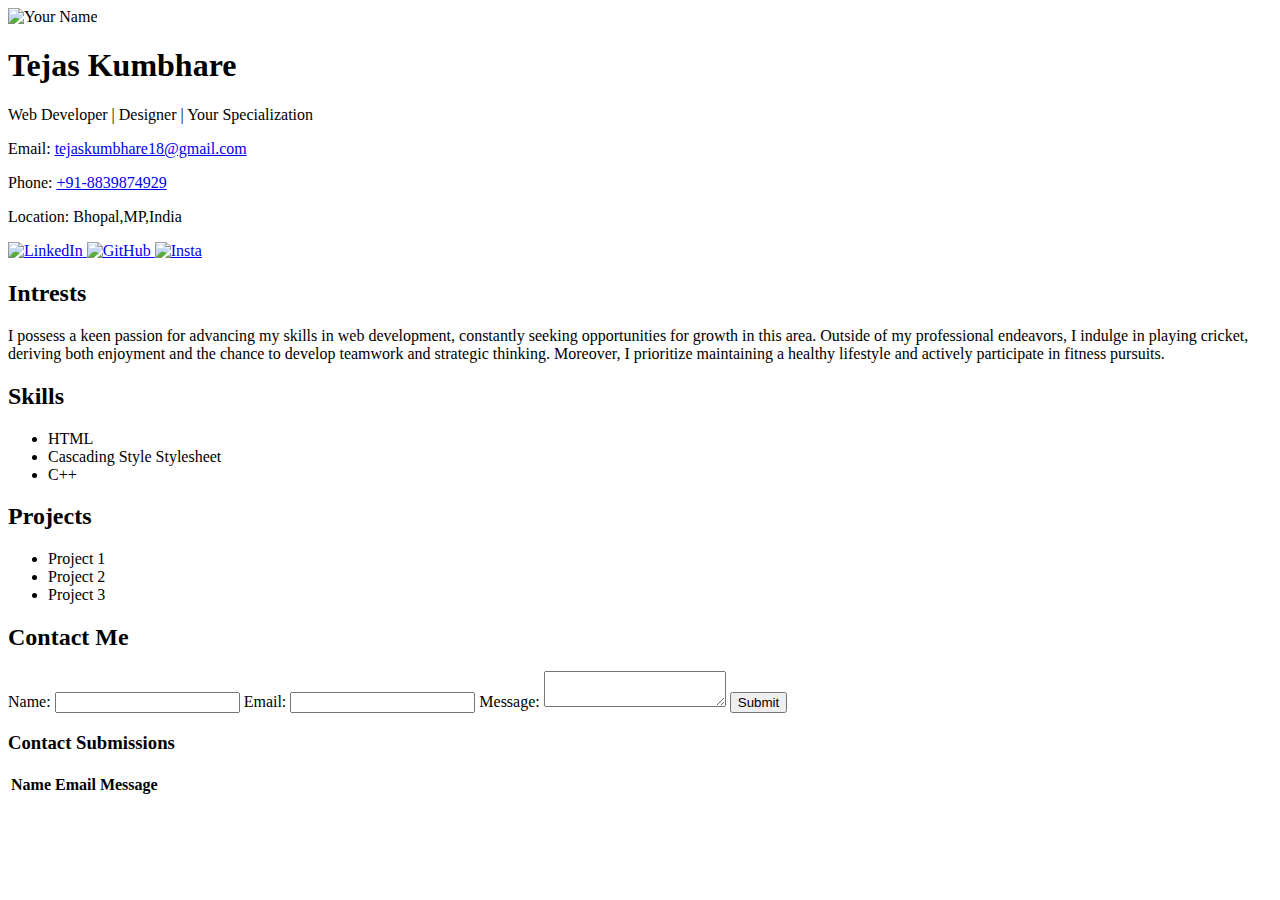
==== index.html @ 8824c60e "Create index.html" ====
<!DOCTYPE html>
<html lang="en">
<head>
    <meta charset="UTF-8">
    <meta name="viewport" content="width=device-width, initial-scale=1.0">
    <title>My Portfolio</title>
    <link rel="stylesheet" href="styles.css">
</head>
<body>

    <!-- Landing Page Section -->
    <section id="landing">
        <img src="pfp.jpeg" alt="Your Name" id="profilePhoto">
        <h1>Tejas Kumbhare</h1>
        <p>Web Developer | Designer | Your Specialization</p>
        
        <div id="contactInfo">
            <p>Email: <a href="mailto:tejaskumbhare18@gmail.com">tejaskumbhare18@gmail.com</a></p>
            <p>Phone: <a href="tel:+91-8839874929">+91-8839874929</a></p>
            <p>Location: Bhopal,MP,India</p>
        </div>
        
        <div id="socialLinks">
            <a href="https://www.linkedin.com/in/yourprofile" target="_blank">
                <img src="https://img.icons8.com/?size=100&id=kBCrQMzpQDLQ&format=png&color=000000" alt="LinkedIn">
            </a>
            <a href="https://github.com/yourusername" target="_blank">
                <img src="icons/github.png" alt="GitHub">
            </a>
            <a href="https://twitter.com/yourusername" target="_blank">
                <img src="https://img.icons8.com/?size=100&id=32323&format=png&color=000000" alt="Insta">
            </a>
        </div>
    </section>
    

    <!-- About Section -->
    <section id="about">
        <h2>Intrests</h2>
        <p>I possess a keen passion for advancing my skills in web development, constantly seeking opportunities for growth in this area. Outside of my professional endeavors, I indulge in playing cricket, deriving both enjoyment and the chance to develop teamwork and strategic thinking. Moreover, I prioritize maintaining a healthy lifestyle and actively participate in fitness pursuits.</p>
    </section>

    <!-- Skills Section -->
    <section id="skills">
        <h2>Skills</h2>
        <ul>
            <li>HTML</li>
            <li>Cascading Style Stylesheet</li>
            <li>C++</li>
            <!-- Add more skills as needed -->
        </ul>
    </section>

    <!-- Projects Section -->
    <section id="projects">
        <h2>Projects</h2>
        <ul>
            <li>Project 1</li>
            <li>Project 2</li>
            <li>Project 3</li>
            <!-- Add more projects as needed -->
        </ul>
    </section>

    <!-- Contact Section -->
    <section id="contact">
        <h2>Contact Me</h2>
        <form id="contactForm">
            <label for="name">Name:</label>
            <input type="text" id="name" name="name" required>

            <label for="email">Email:</label>
            <input type="email" id="email" name="email" required>

            <label for="message">Message:</label>
            <textarea id="message" name="message" required></textarea>

            <button type="submit">Submit</button>
        </form>
        <div id="contactTableContainer">
            <h3>Contact Submissions</h3>
            <table id="contactTable">
                <thead>
                    <tr>
                        <th>Name</th>
                        <th>Email</th>
                        <th>Message</th>
                    </tr>
                </thead>
                <tbody>
                    <!-- Submissions will be added here dynamically -->
                </tbody>
            </table>
        </div>
    </section>


</body>
</html>
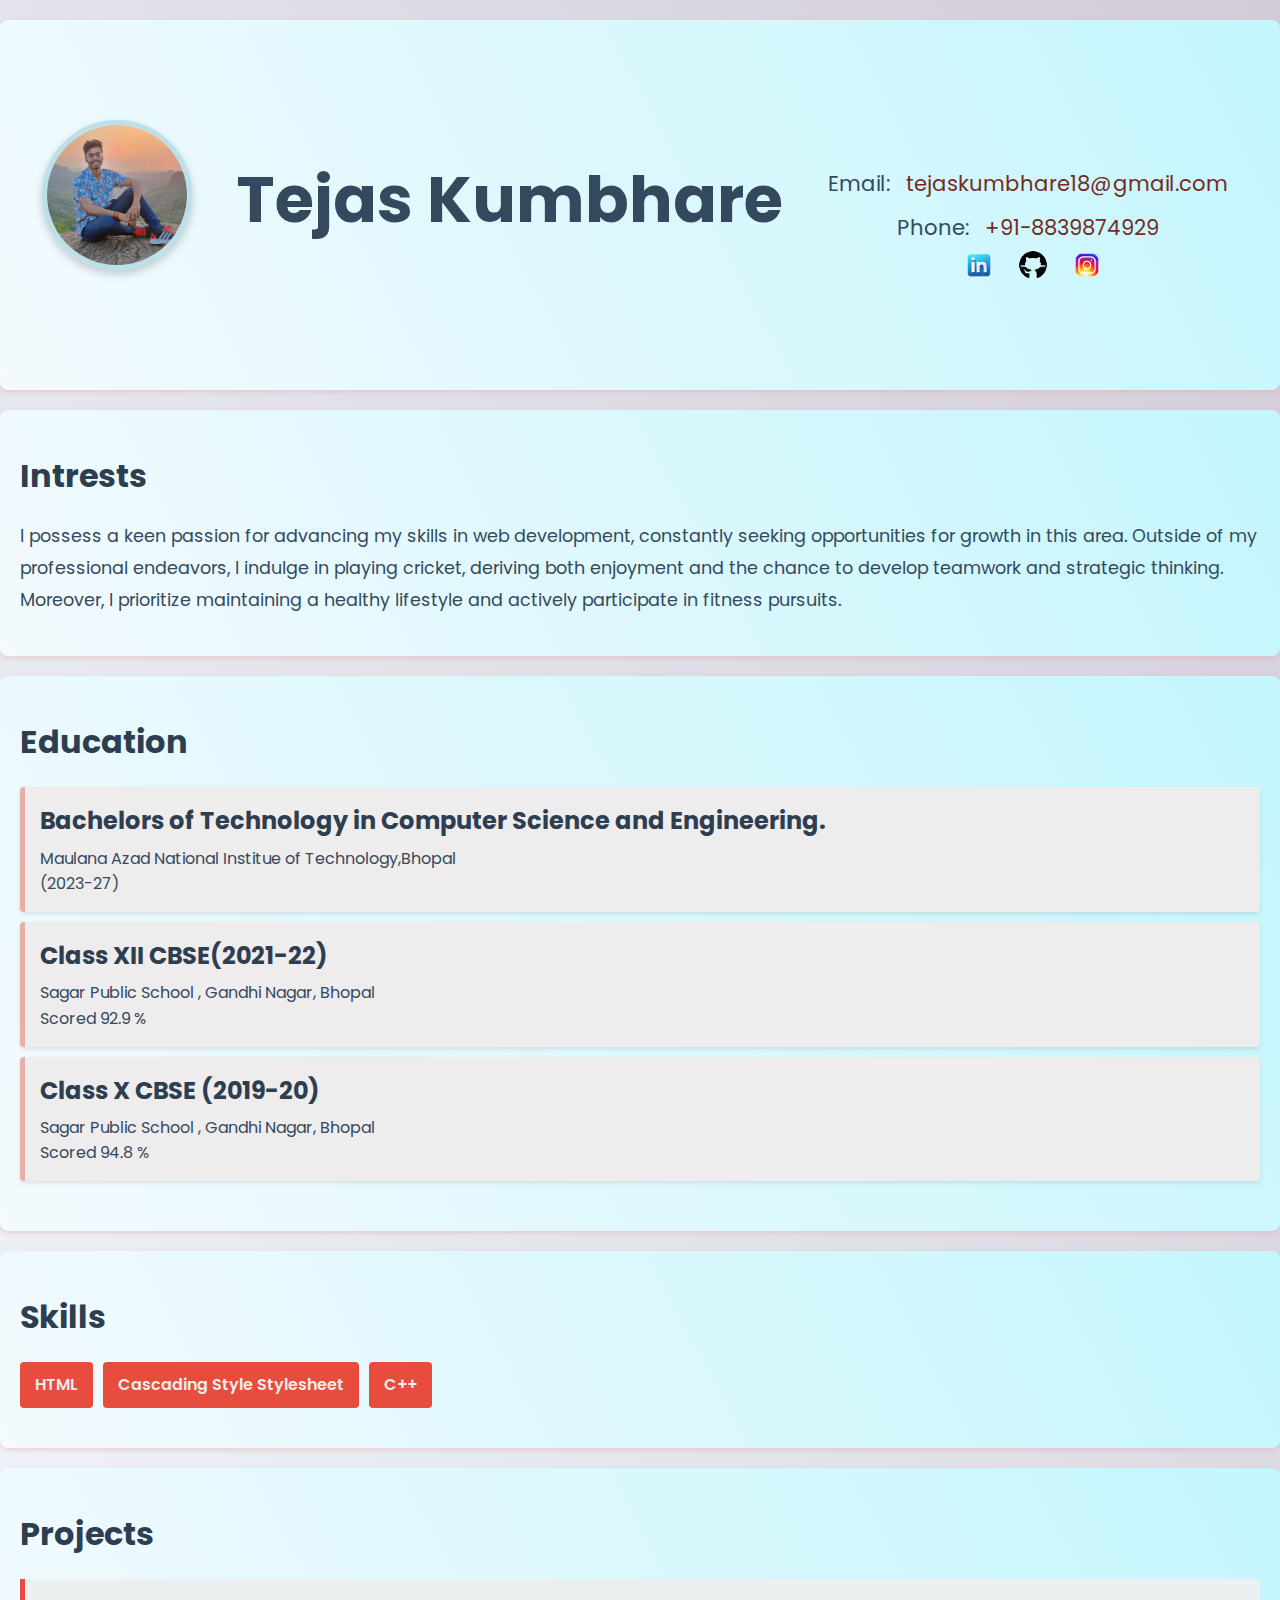
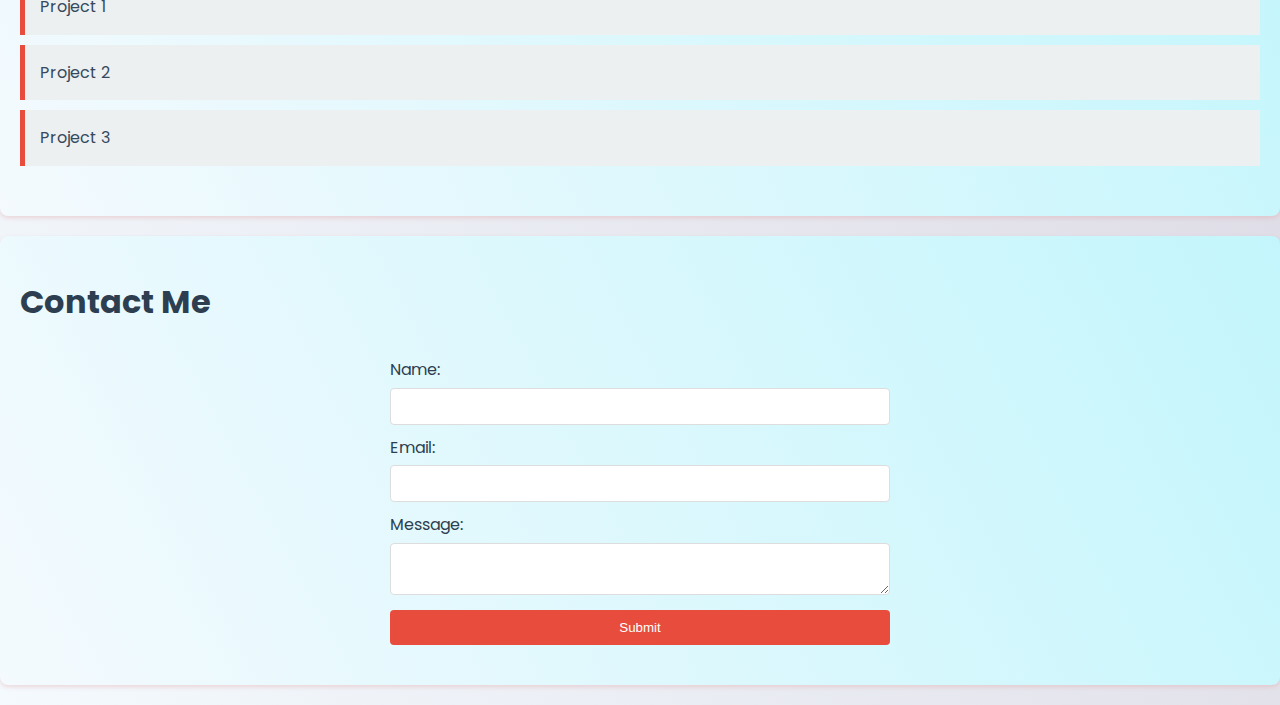
==== commit 39d9c2ec: "Add files via upload" ====
--- a/index.html
+++ b/index.html
@@ -1,99 +1,101 @@
-<!DOCTYPE html>
-<html lang="en">
-<head>
-    <meta charset="UTF-8">
-    <meta name="viewport" content="width=device-width, initial-scale=1.0">
-    <title>My Portfolio</title>
-    <link rel="stylesheet" href="styles.css">
-</head>
-<body>
-
-    <!-- Landing Page Section -->
-    <section id="landing">
-        <img src="pfp.jpeg" alt="Your Name" id="profilePhoto">
-        <h1>Tejas Kumbhare</h1>
-        <p>Web Developer | Designer | Your Specialization</p>
-        
-        <div id="contactInfo">
-            <p>Email: <a href="mailto:tejaskumbhare18@gmail.com">tejaskumbhare18@gmail.com</a></p>
-            <p>Phone: <a href="tel:+91-8839874929">+91-8839874929</a></p>
-            <p>Location: Bhopal,MP,India</p>
-        </div>
-        
-        <div id="socialLinks">
-            <a href="https://www.linkedin.com/in/yourprofile" target="_blank">
-                <img src="https://img.icons8.com/?size=100&id=kBCrQMzpQDLQ&format=png&color=000000" alt="LinkedIn">
-            </a>
-            <a href="https://github.com/yourusername" target="_blank">
-                <img src="icons/github.png" alt="GitHub">
-            </a>
-            <a href="https://twitter.com/yourusername" target="_blank">
-                <img src="https://img.icons8.com/?size=100&id=32323&format=png&color=000000" alt="Insta">
-            </a>
-        </div>
-    </section>
-    
-
-    <!-- About Section -->
-    <section id="about">
-        <h2>Intrests</h2>
-        <p>I possess a keen passion for advancing my skills in web development, constantly seeking opportunities for growth in this area. Outside of my professional endeavors, I indulge in playing cricket, deriving both enjoyment and the chance to develop teamwork and strategic thinking. Moreover, I prioritize maintaining a healthy lifestyle and actively participate in fitness pursuits.</p>
-    </section>
-
-    <!-- Skills Section -->
-    <section id="skills">
-        <h2>Skills</h2>
-        <ul>
-            <li>HTML</li>
-            <li>Cascading Style Stylesheet</li>
-            <li>C++</li>
-            <!-- Add more skills as needed -->
-        </ul>
-    </section>
-
-    <!-- Projects Section -->
-    <section id="projects">
-        <h2>Projects</h2>
-        <ul>
-            <li>Project 1</li>
-            <li>Project 2</li>
-            <li>Project 3</li>
-            <!-- Add more projects as needed -->
-        </ul>
-    </section>
-
-    <!-- Contact Section -->
-    <section id="contact">
-        <h2>Contact Me</h2>
-        <form id="contactForm">
-            <label for="name">Name:</label>
-            <input type="text" id="name" name="name" required>
-
-            <label for="email">Email:</label>
-            <input type="email" id="email" name="email" required>
-
-            <label for="message">Message:</label>
-            <textarea id="message" name="message" required></textarea>
-
-            <button type="submit">Submit</button>
-        </form>
-        <div id="contactTableContainer">
-            <h3>Contact Submissions</h3>
-            <table id="contactTable">
-                <thead>
-                    <tr>
-                        <th>Name</th>
-                        <th>Email</th>
-                        <th>Message</th>
-                    </tr>
-                </thead>
-                <tbody>
-                    <!-- Submissions will be added here dynamically -->
-                </tbody>
-            </table>
-        </div>
-    </section>
-
-
-</body>
-</html>
+<!DOCTYPE html>
+<html lang="en">
+<head>
+    <meta charset="UTF-8">
+    <meta name="viewport" content="width=device-width, initial-scale=1.0">
+    <title>My Portfolio</title>
+    <link rel="stylesheet" href="styles.css">
+</head>
+<body>
+
+    <!-- Landing Page Section -->
+    <section id="landing">
+        <img src="pfp.jpeg" alt="Your Name" id="profilePhoto">
+        <h1>Tejas Kumbhare</h1>
+        
+        <div id="socialLinks">
+            <div id="contactInfo">
+                <p>Email: <a href="mailto:tejaskumbhare18@gmail.com">tejaskumbhare18@gmail.com</a></p>
+                <p>Phone: <a href="tel:+91-8839874929">+91-8839874929</a></p>
+    
+            </div>
+            <a href="https://www.linkedin.com/in/tejas-kumbhare-bb3466258?lipi=urn%3Ali%3Apage%3Ad_flagship3_profile_view_base_contact_details%3BqJPbm2M0TDqKE4LTdVLmBQ%3D%3D" target="_blank">
+                <img src="lkdin.png" alt="LinkedIn">
+            </a>
+            <a href="https://github.com/TejXs18" target="_blank">
+                <img src="icons8-github-50.png" alt="GitHub">
+            </a>
+            <a href="https://www.instagram.com/tricep.emoji/" target="_blank">
+                <img src="insta.png" alt="Insta">
+            </a>
+        </div>
+    </section>
+    
+
+    <!-- About Section -->
+    <section id="about">
+        <h2>Intrests</h2>
+        <p>I possess a keen passion for advancing my skills in web development, constantly seeking opportunities for growth in this area. Outside of my professional endeavors, I indulge in playing cricket, deriving both enjoyment and the chance to develop teamwork and strategic thinking. Moreover, I prioritize maintaining a healthy lifestyle and actively participate in fitness pursuits.</p>
+    </section>
+    <section id="education">
+        <h2>Education</h2>
+        <ul>
+            <li>
+                <h3>Bachelors of Technology in Computer Science and Engineering.</h3>
+                <p>Maulana Azad National Institue of Technology,Bhopal</p>
+                <p>(2023-27)</p>
+            </li>
+            <li>
+                <h3>Class XII CBSE(2021-22)</h3>
+                <p>Sagar Public School , Gandhi Nagar, Bhopal</p>
+                <p>Scored 92.9 % </p>
+            </li>
+            <li>
+                <h3>Class X CBSE (2019-20)</h3>
+                <p>Sagar Public School , Gandhi Nagar, Bhopal</p>
+                <p>Scored 94.8 %</p>
+            </li>
+        </ul>
+    </section>
+    
+
+    <!-- Skills Section -->
+    <section id="skills">
+        <h2>Skills</h2>
+        <ul>
+            <li>HTML</li>
+            <li>Cascading Style Stylesheet</li>
+            <li>C++</li>
+        </ul>
+    </section>
+
+    <!-- Projects Section -->
+    <section id="projects">
+        <h2>Projects</h2>
+        <ul>
+            <li>Project 1</li>
+            <li>Project 2</li>
+            <li>Project 3</li>
+        </ul>
+    </section>
+
+    <!-- Contact Section -->
+    <section id="contact">
+        <h2>Contact Me</h2>
+        <form id="contactForm">
+            <label for="name">Name:</label>
+            <input type="text" id="name" name="name" required>
+
+            <label for="email">Email:</label>
+            <input type="email" id="email" name="email" required>
+
+            <label for="message">Message:</label>
+            <textarea id="message" name="message" required></textarea>
+
+            <button type="submit">Submit</button>
+        </form>
+    </section>
+
+
+</body>
+</html>
--- a/styles.css
+++ b/styles.css
@@ -0,0 +1,306 @@
+/* Import Google Font */
+@import url('https://fonts.googleapis.com/css2?family=Poppins:wght@300;400;600&display=swap');
+
+/* Basic Reset */
+* {
+    margin: 0;
+    padding: 0;
+    box-sizing: border-box;
+}
+
+/* Body Styling */
+body {
+    font-family: 'Poppins', sans-serif;
+    line-height: 1.6;
+    background-color: #f4fafe;
+background-image: linear-gradient(62deg, #f4fafe 0%, #d2cbd8 100%);
+
+
+    color: #34495e;
+    transition: background-color 0.3s ease;
+}
+
+/* Sections Styling */
+section {
+    padding: 40px 20px;
+    margin: 20px 0;
+    background-color: #f4fafe;
+    background-image: linear-gradient(62deg, #f4fafe 0%, #c3f6fc 100%);
+    
+
+    
+    border-radius: 8px;
+    box-shadow: 0 2px 4px rgba(225, 159, 159, 0.374);
+    transition: transform 0.3s ease, box-shadow 0.3s ease;
+}
+
+section:hover {
+    transform:perspective(800px) translateZ(7px);
+    box-shadow: 0 4px 8px rgba(132, 60, 60, 0.2);
+}
+
+#landing {
+    text-align: center;
+    padding: 100px 20px;
+    background-color: #f4fafe;
+    background-image: linear-gradient(62deg, #f4fafe 0%, #c3f6fc 100%);
+    
+
+
+    transition: background-color 0.3s ease;
+    display: flex;
+    justify-content: space-around;
+    align-items: center;
+
+}
+
+#profilePhoto {
+    width: 150px;
+    height: 150px;
+    border-radius: 50%;
+    margin-bottom: 20px;
+    border: 5px solid #bddfe7;
+    box-shadow: 0 4px 8px rgba(0, 0, 0, 0.2);
+    transition: transform 0.3s ease;
+}
+
+#profilePhoto:hover {
+    transform: scale(1.1);
+}
+
+#contactInfo {
+    margin-top: 20px;
+    font-size: 1.1em;
+    display: flex;
+    flex-direction: column;
+}
+
+#contactInfo p {
+    margin: 5px 0;
+}
+
+#contactInfo a {
+    color: #762b23;
+    text-decoration: none;
+    transition: color 0.3s ease;
+}
+
+#contactInfo a:hover {
+    color: #c0392b;
+}
+
+#socialLinks {
+    margin-top: 20px;
+}
+
+#socialLinks a {
+    margin: 0 10px;
+    display: inline-block;
+}
+
+#socialLinks img {
+    width: 30px;
+    height: 30px;
+    transition: transform 0.3s ease;
+}
+
+#socialLinks a:hover img {
+    transform: scale(1.2);
+}
+
+
+#landing h1 {
+    font-size: 4em;
+    margin-bottom: 10px;
+}
+
+#landing p {
+    font-size: 1.2em;
+}
+
+#landing:hover {
+    background-color: #34495e;
+}
+
+/* About Section */
+#about h2 {
+    color: #2c3e50;
+    font-size: 2em;
+    margin-bottom: 20px;
+}
+
+#about p {
+    font-size: 1.1em;
+    line-height: 1.8;
+}
+#education h2 {
+    color: #2c3e50;
+    font-size: 2em;
+    margin-bottom: 20px;
+}
+
+#education ul {
+    list-style: none;
+    padding: 0;
+}
+
+#education li {
+    background-color: #eeecec;
+    padding: 15px;
+    margin-bottom: 10px;
+    border-left: 5px solid #e7afa9;
+    border-radius: 4px;
+    box-shadow: 0 2px 4px rgba(0, 0, 0, 0.1);
+}
+
+#education h3 {
+    margin-bottom: 5px;
+    font-size: 1.5em;
+    color: #2c3e50;
+}
+
+#education p {
+    font-size: 1em;
+    color: #34495e;
+}
+
+
+/* Skills Section */
+#skills h2 {
+    color: #2c3e50;
+    font-size: 2em;
+    margin-bottom: 20px;
+}
+
+#skills ul {
+    list-style: none;
+    display: flex;
+    flex-wrap: wrap;
+    gap: 10px;
+}
+
+#skills li {
+    background-color: #e74c3c;
+    color: #eeecec;
+    padding: 10px 15px;
+    border-radius: 4px;
+    font-weight: 600;
+}
+
+/* Projects Section */
+#projects h2 {
+    color: #2c3e50;
+    font-size: 2em;
+    margin-bottom: 20px;
+}
+
+#projects ul {
+    list-style: none;
+}
+
+#projects li {
+    background-color: #ecf0f1;
+    padding: 15px;
+    margin-bottom: 10px;
+    border-left: 5px solid #e74c3c;
+}
+
+/* Contact Section */
+#contact h2 {
+    color: #2c3e50;
+    font-size: 2em;
+    margin-bottom: 20px;
+}
+
+#contactForm {
+    display: flex;
+    flex-direction: column;
+    max-width: 500px;
+    margin: 0 auto;
+}
+
+#contactForm label {
+    margin-top: 10px;
+    color: #2c3e50;
+}
+
+#contactForm input, #contactForm textarea {
+    padding: 10px;
+    margin-top: 5px;
+    border-radius: 4px;
+    border: 1px solid #ddd;
+    transition: border-color 0.3s ease, box-shadow 0.3s ease;
+}
+
+#contactForm input:focus, #contactForm textarea:focus {
+    border-color: #e74c3c;
+    box-shadow: 0 0 8px rgba(231, 76, 60, 0.5);
+}
+
+#contactForm button {
+    margin-top: 15px;
+    padding: 10px;
+    border: none;
+    border-radius: 4px;
+    background-color: #e74c3c;
+    color: #fff;
+    cursor: pointer;
+    transition: background-color 0.3s ease;
+}
+
+#contactForm button:hover {
+    background-color: #c0392b;
+}
+
+
+/* Responsive Styling */
+@media (max-width: 930px) {
+    #landing{
+        flex-direction: column;
+    }
+    #contactForm, #contactTableContainer {
+        width: 100%;
+        padding: 10px;
+    }
+
+    #landing h1 {
+        font-size: 3.5em;
+    }
+
+    #landing p {
+        font-size: 1.5em;
+    }
+
+    section {
+        padding: 20px 15px;
+    }
+
+    #skills ul {
+        flex-direction: column;
+    }
+}
+
+
+
+@keyframes fadeIn {
+    from {
+        opacity: 0;
+        transform: translateY(20px);
+    }
+    to {
+        opacity: 1;
+        transform: translateY(0);
+    }
+}
+
+
+body {
+    animation: fadeIn 0.5s ease-in-out;
+}
+
+
+.box {
+    opacity: 0;
+    animation: fadeIn 0.5s ease-in-out forwards;
+    animation-delay: 0.5s; 
+}
